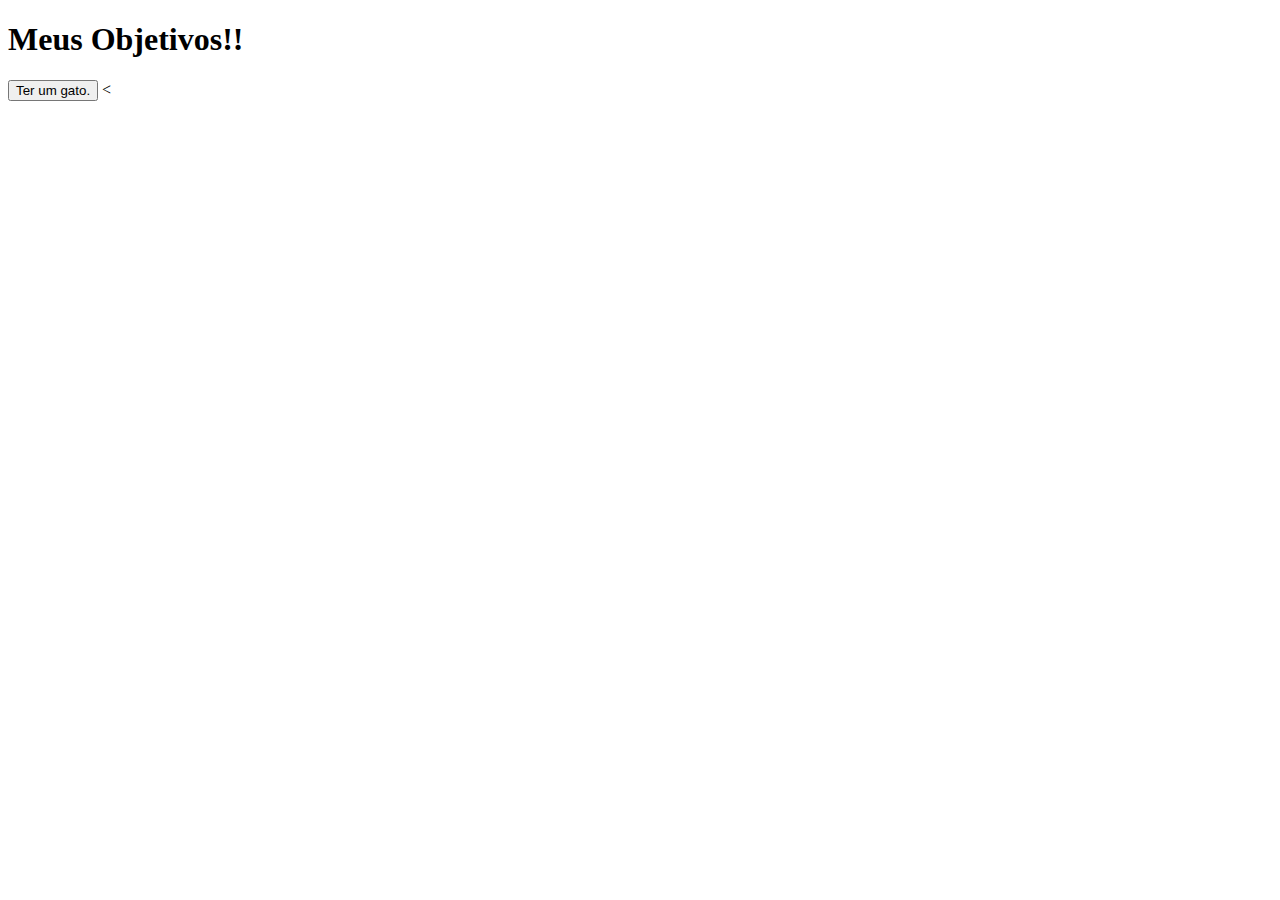
==== metas da aninha/index.Html @ 943c6002 "Add files via upload" ====
<!DOCTYPE html>
<html class="pt-br">
<head>
    <meta charset="UTF-8">
    <meta http-equiv="X-UA-Compatible" content="IE=edge">
    <meta name="viewport" content="width=device-width, initial-scale=1.0">
    <title>Metas da aninha</title>
</head>
<body>
    <section class="conteudo-principal">
        <h1 class="titulo-principal"> Meus Objetivos!! </h1>
        <div class="botoes">
            <button class="botao"> Ter um gato. </button>
            < 
            </div>

    </section>
         
</body>
</html>
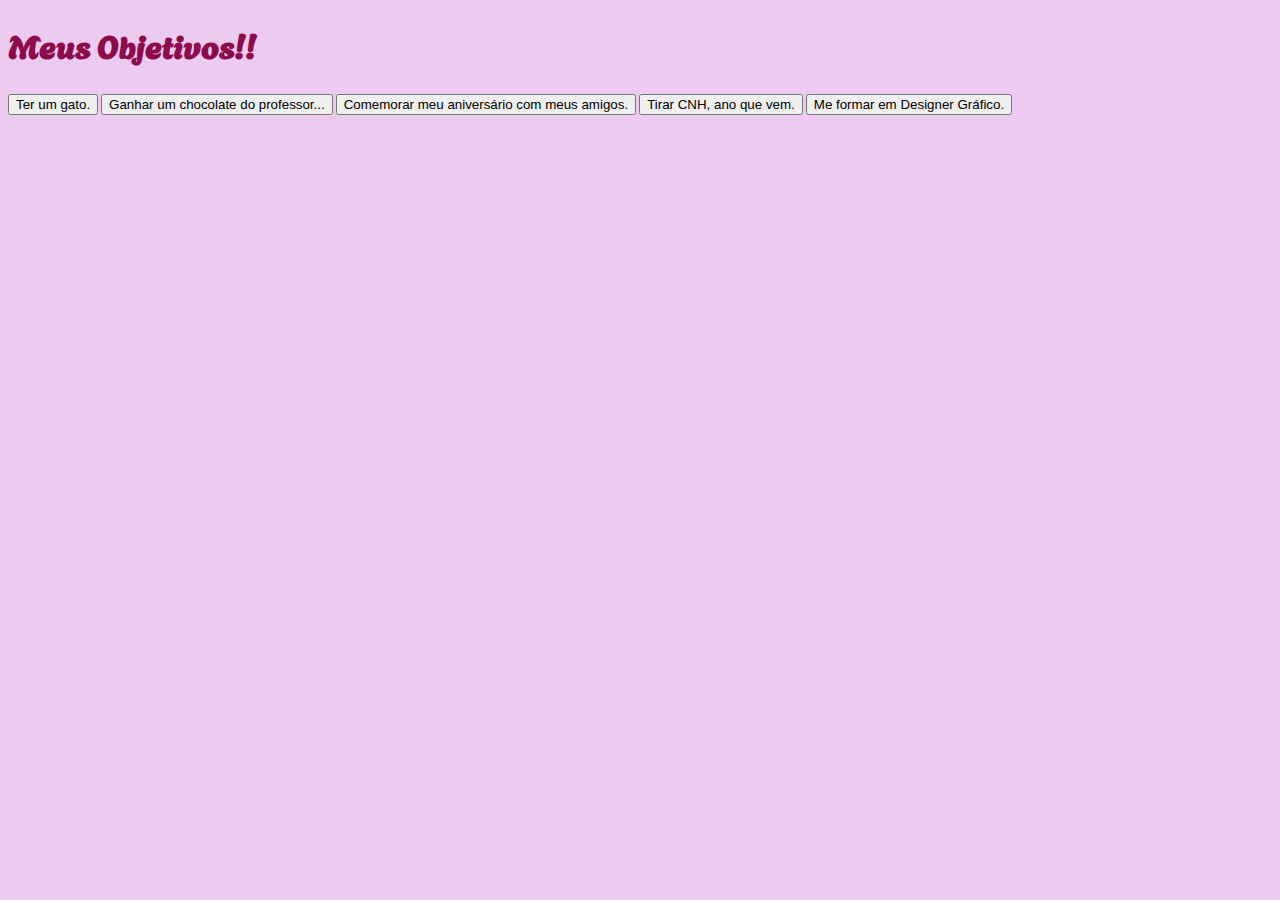
==== commit 31e4030e: "Add files via upload" ====
--- a/metas da aninha/index.Html
+++ b/metas da aninha/index.Html
@@ -5,13 +5,17 @@
     <meta http-equiv="X-UA-Compatible" content="IE=edge">
     <meta name="viewport" content="width=device-width, initial-scale=1.0">
     <title>Metas da aninha</title>
+    <link rel="stylesheet" href="style.css">
 </head>
 <body>
     <section class="conteudo-principal">
         <h1 class="titulo-principal"> Meus Objetivos!! </h1>
         <div class="botoes">
             <button class="botao"> Ter um gato. </button>
-            < 
+            <button class="botao"> Ganhar um chocolate do professor...</button>
+            <button class="botao"> Comemorar meu aniversário com meus amigos. </button>
+            <button class="botao"> Tirar CNH, ano que vem.</button>
+            <button class="botao"> Me formar em Designer Gráfico.</button>
             </div>
 
     </section>
--- a/metas da aninha/style.css
+++ b/metas da aninha/style.css
@@ -0,0 +1,17 @@
+@import url('https://fonts.googleapis.com/css2?family=Agbalumo&display=swap');
+
+:root{
+    --cor-de-fundo: #edcaf0;
+    --texto1: #8d0a4b;
+    --texto2: #c439ac;
+    --botao-ativo: #0b80ee;
+    --botao-inativo: rgba(27, 6, 250, 0.5);
+    --texto-fundo: rgba(207, 125, 240, 0.3);
+}
+
+body{
+    background-color: var(--cor-de-fundo);
+    color: var(--texto1);
+    font-family: "Agbalumo", system-ui;
+}
+
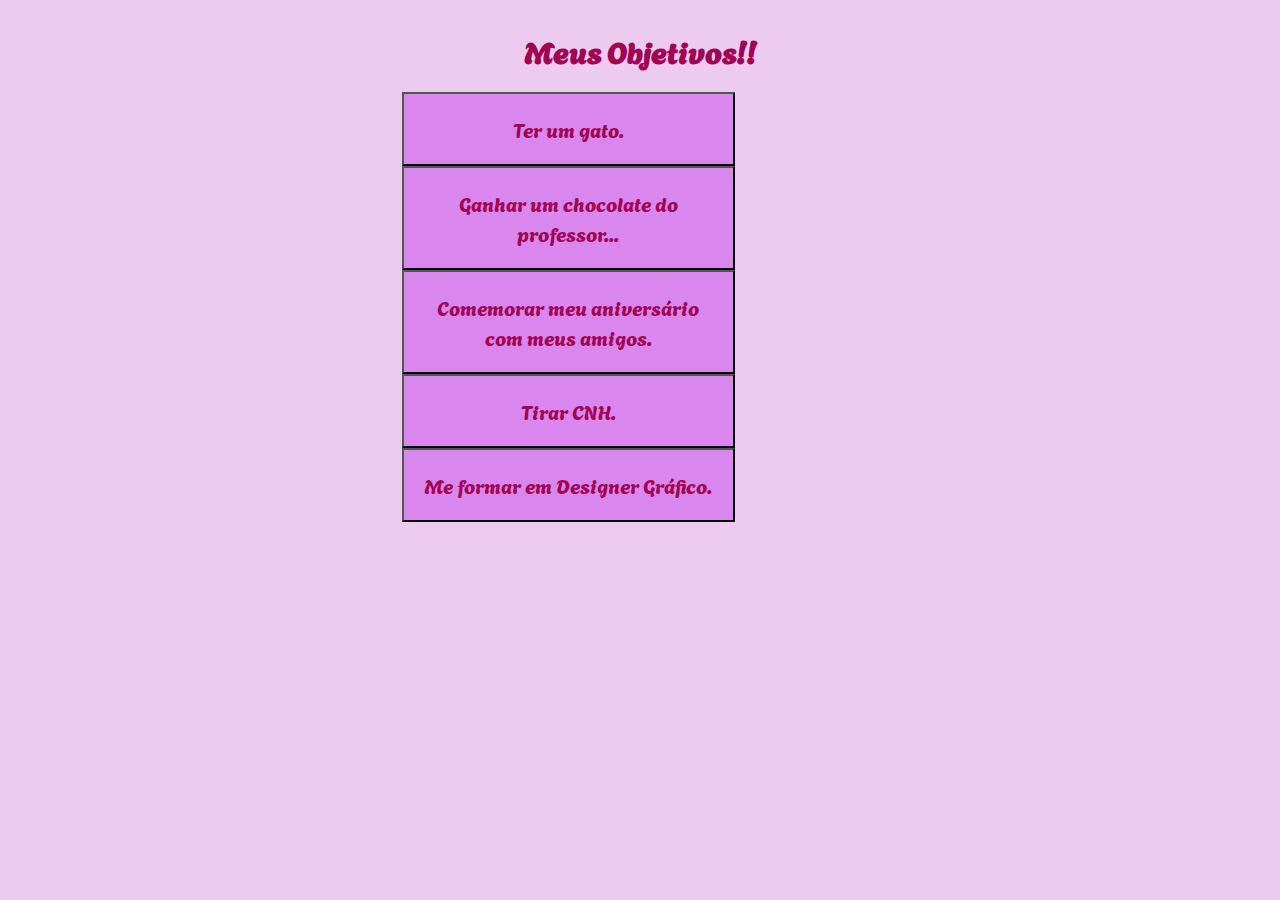
==== commit 03a70777: "Add files via upload" ====
--- a/metas da aninha/index.Html
+++ b/metas da aninha/index.Html
@@ -14,7 +14,7 @@
             <button class="botao"> Ter um gato. </button>
             <button class="botao"> Ganhar um chocolate do professor...</button>
             <button class="botao"> Comemorar meu aniversário com meus amigos. </button>
-            <button class="botao"> Tirar CNH, ano que vem.</button>
+            <button class="botao"> Tirar CNH.</button>
             <button class="botao"> Me formar em Designer Gráfico.</button>
             </div>
 
--- a/metas da aninha/style.css
+++ b/metas da aninha/style.css
@@ -2,11 +2,11 @@
 
 :root{
     --cor-de-fundo: #edcaf0;
-    --texto1: #8d0a4b;
+    --texto1: #a00452;
     --texto2: #c439ac;
-    --botao-ativo: #0b80ee;
-    --botao-inativo: rgba(27, 6, 250, 0.5);
-    --texto-fundo: rgba(207, 125, 240, 0.3);
+    --botao-ativo: #f10bd3;
+    --botao-inativo: rgba(197, 68, 236, 0.5);
+    --texto-fundo: rgba(170, 146, 167, 0.3);
 }
 
 body{
@@ -15,3 +15,31 @@
     font-family: "Agbalumo", system-ui;
 }
 
+.conteudo-principal{
+    display: flex;
+    flex-direction: column;
+    justify-content: center;
+    align-items: center;
+    max-width:100%;
+    margin:0 auto;
+
+}
+
+.titulo-principal{
+    text-align: center;
+    width: 80%;
+    font-size: 30px;
+}
+
+.botao{
+    font-family:"Agbalumo", system-ui;
+    background-color: var(--botao-inativo);
+    display:flex;
+    color:var(--texto1);
+    justify-content: center;
+    padding: 1em;
+    font-size: 20px;
+    align-items: center;
+    width: 70%;
+
+}
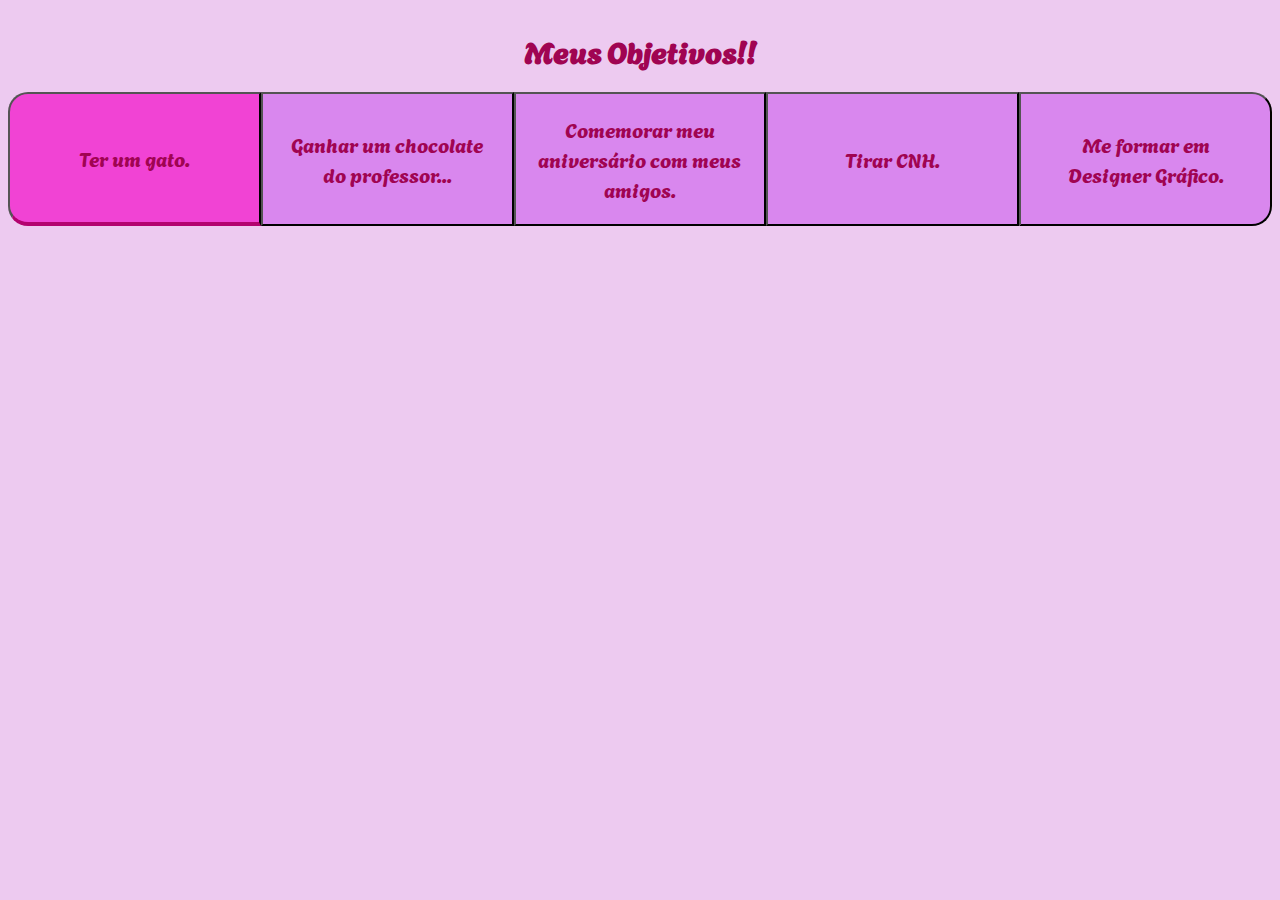
==== commit b0396734: "Add files via upload" ====
--- a/metas da aninha/index.Html
+++ b/metas da aninha/index.Html
@@ -11,7 +11,7 @@
     <section class="conteudo-principal">
         <h1 class="titulo-principal"> Meus Objetivos!! </h1>
         <div class="botoes">
-            <button class="botao"> Ter um gato. </button>
+            <button class="botao ativo"> Ter um gato. </button>
             <button class="botao"> Ganhar um chocolate do professor...</button>
             <button class="botao"> Comemorar meu aniversário com meus amigos. </button>
             <button class="botao"> Tirar CNH.</button>
--- a/metas da aninha/style.css
+++ b/metas da aninha/style.css
@@ -4,7 +4,7 @@
     --cor-de-fundo: #edcaf0;
     --texto1: #a00452;
     --texto2: #c439ac;
-    --botao-ativo: #f10bd3;
+    --botao-ativo: #f143d4;
     --botao-inativo: rgba(197, 68, 236, 0.5);
     --texto-fundo: rgba(170, 146, 167, 0.3);
 }
@@ -27,7 +27,7 @@
 
 .titulo-principal{
     text-align: center;
-    width: 80%;
+    width: 100%;
     font-size: 30px;
 }
 
@@ -40,6 +40,22 @@
     padding: 1em;
     font-size: 20px;
     align-items: center;
-    width: 70%;
+    width: 80%;
+}
 
+.botoes{
+    display:flex;
 }
+
+.botao:first-child{
+    border-radius: 20px 0 0 20px;
+}
+
+.botao:last-child{
+    border-radius: 0 20px 20px 0;
+}
+
+.ativo{
+    background: var(--botao-ativo);
+    border-bottom: 4px solid rgb(179, 2, 111);
+}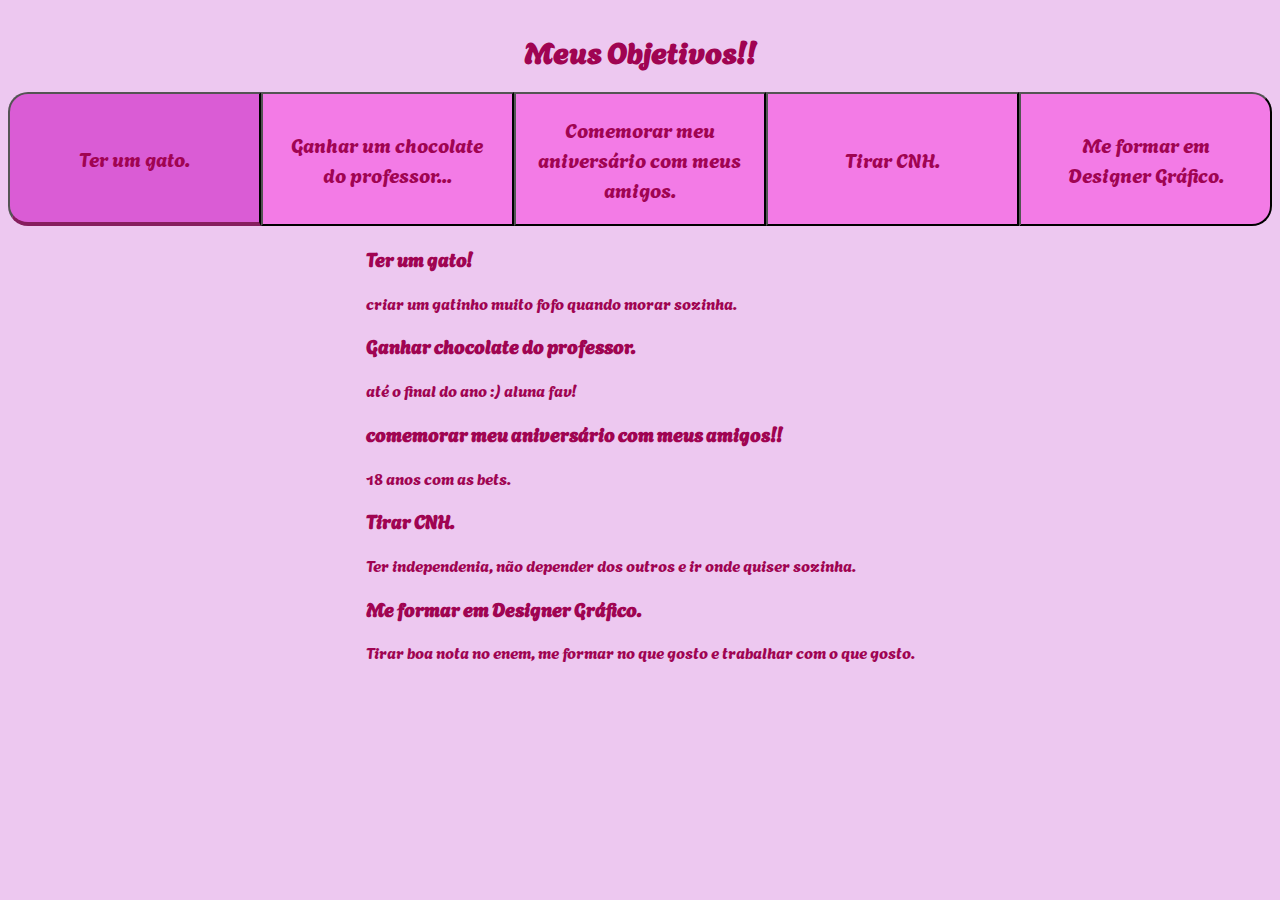
==== commit 7a370465: "Add files via upload" ====
--- a/metas da aninha/index.Html
+++ b/metas da aninha/index.Html
@@ -17,8 +17,30 @@
             <button class="botao"> Tirar CNH.</button>
             <button class="botao"> Me formar em Designer Gráfico.</button>
             </div>
+            <div class="aba-textos">
+                <div class="aba-conteudo">
+                    <h3 class="aba-conteudo-titulo-pricipal"> Ter um gato!</h3>
+                    <h4class="aba-conteudo-titulo-secundario"> criar um gatinho muito fofo quando morar sozinha.</h4>
+                </div>
+                <div class="aba-conteudo">
+                    <h3 class="aba-conteudo-titulo-pricipal"> Ganhar chocolate do professor. </h3>
+                    <h4class="aba-conteudo-titulo-secundario"> até o final do ano :) aluna fav!</h4>
+                </div>
+                <div class="aba-conteudo">
+                    <h3 class="aba-conteudo-titulo-pricipal">comemorar meu aniversário com meus amigos!!  </h3>
+                    <h4class="aba-conteudo-titulo-secundario"> 18 anos com as bets.</h4>
+                </div>
+                <div class="aba-conteudo">
+                    <h3 class="aba-conteudo-titulo-pricipal"> Tirar CNH.</h3>
+                    <h4class="aba-conteudo-titulo-secundario"> Ter independenia, não depender dos outros e ir onde quiser sozinha.</h4>
+                </div>
+                <div class="aba-conteudo">
+                    <h3 class="aba-conteudo-titulo-pricipal"> Me formar em Designer Gráfico.</h3>
+                    <h4class="aba-conteudo-titulo-secundario"> Tirar boa nota no enem, me formar no que gosto e trabalhar com o que gosto.</h4>
+                </div>
+            </div>
 
     </section>
-         
+    <script src="main.js"></script>
 </body>
 </html>--- a/metas da aninha/style.css
+++ b/metas da aninha/style.css
@@ -1,12 +1,12 @@
 @import url('https://fonts.googleapis.com/css2?family=Agbalumo&display=swap');
 
 :root{
-    --cor-de-fundo: #edcaf0;
+    --cor-de-fundo: #edc8f0;
     --texto1: #a00452;
     --texto2: #c439ac;
-    --botao-ativo: #f143d4;
-    --botao-inativo: rgba(197, 68, 236, 0.5);
-    --texto-fundo: rgba(170, 146, 167, 0.3);
+    --botao-ativo: #d84fd1e5;
+    --botao-inativo: rgba(245, 100, 226, 0.774);
+    --texto-fundo: rgba(231, 149, 220, 0.767);
 }
 
 body{
@@ -57,5 +57,5 @@
 
 .ativo{
     background: var(--botao-ativo);
-    border-bottom: 4px solid rgb(179, 2, 111);
+    border-bottom: 4px solid rgb(134, 29, 94);
 }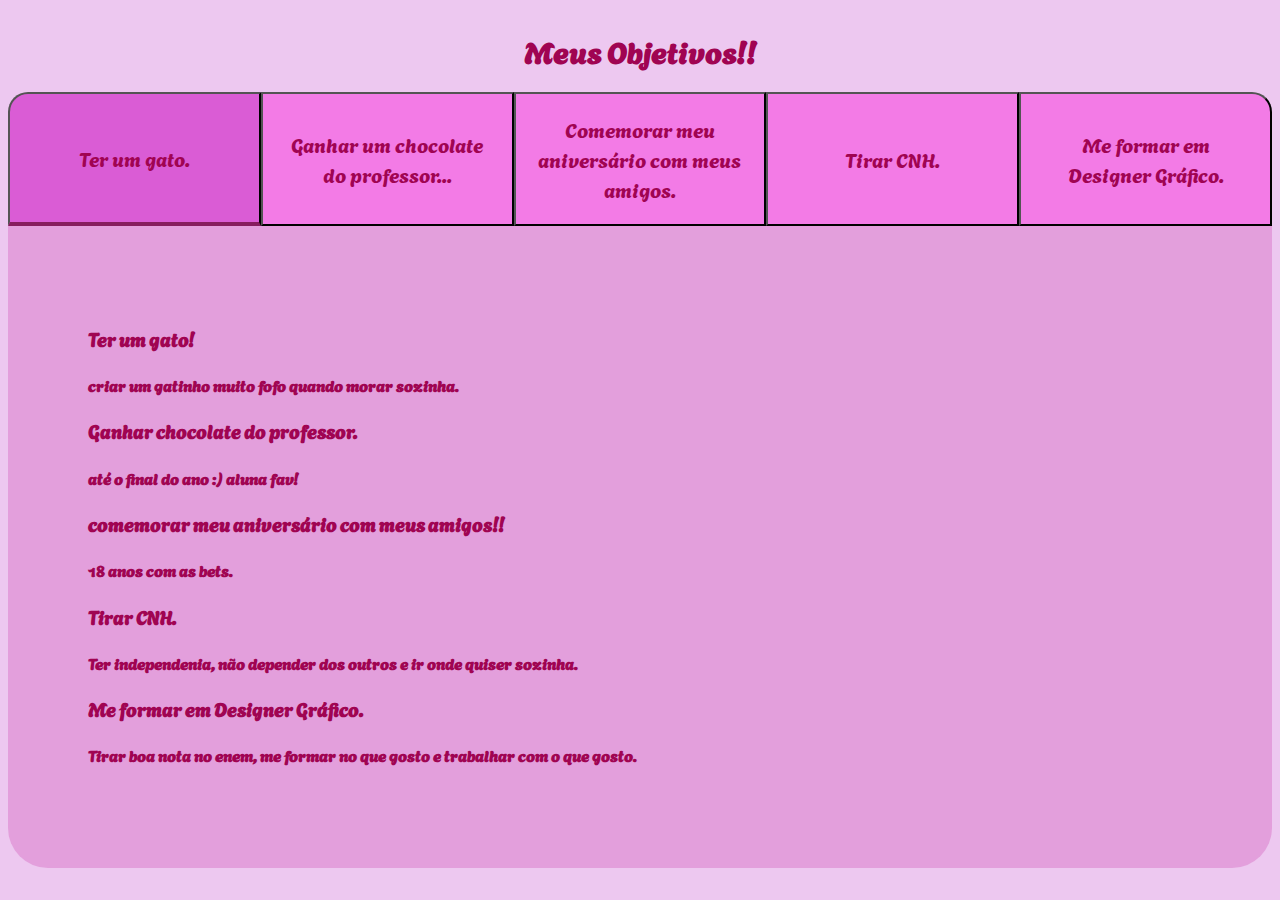
==== commit 9b3f3d22: "Add files via upload" ====
--- a/metas da aninha/index.Html
+++ b/metas da aninha/index.Html
@@ -9,36 +9,39 @@
 </head>
 <body>
     <section class="conteudo-principal">
-        <h1 class="titulo-principal"> Meus Objetivos!! </h1>
+         <h1 class="titulo-principal"> Meus Objetivos!! </h1>
+     <div class="conteudo">
         <div class="botoes">
             <button class="botao ativo"> Ter um gato. </button>
             <button class="botao"> Ganhar um chocolate do professor...</button>
             <button class="botao"> Comemorar meu aniversário com meus amigos. </button>
             <button class="botao"> Tirar CNH.</button>
             <button class="botao"> Me formar em Designer Gráfico.</button>
+        </div>
+
+        <div class="aba-textos">
+            <div class="aba-conteudo">
+                <h3 class="aba-conteudo-titulo-pricipal"> Ter um gato!</h3>
+                <h4 class="aba-conteudo-titulo-secundario"> criar um gatinho muito fofo quando morar sozinha.</h4>
             </div>
-            <div class="aba-textos">
-                <div class="aba-conteudo">
-                    <h3 class="aba-conteudo-titulo-pricipal"> Ter um gato!</h3>
-                    <h4class="aba-conteudo-titulo-secundario"> criar um gatinho muito fofo quando morar sozinha.</h4>
-                </div>
-                <div class="aba-conteudo">
-                    <h3 class="aba-conteudo-titulo-pricipal"> Ganhar chocolate do professor. </h3>
-                    <h4class="aba-conteudo-titulo-secundario"> até o final do ano :) aluna fav!</h4>
-                </div>
-                <div class="aba-conteudo">
-                    <h3 class="aba-conteudo-titulo-pricipal">comemorar meu aniversário com meus amigos!!  </h3>
-                    <h4class="aba-conteudo-titulo-secundario"> 18 anos com as bets.</h4>
-                </div>
-                <div class="aba-conteudo">
-                    <h3 class="aba-conteudo-titulo-pricipal"> Tirar CNH.</h3>
-                    <h4class="aba-conteudo-titulo-secundario"> Ter independenia, não depender dos outros e ir onde quiser sozinha.</h4>
-                </div>
-                <div class="aba-conteudo">
-                    <h3 class="aba-conteudo-titulo-pricipal"> Me formar em Designer Gráfico.</h3>
-                    <h4class="aba-conteudo-titulo-secundario"> Tirar boa nota no enem, me formar no que gosto e trabalhar com o que gosto.</h4>
-                </div>
+            <div class="aba-conteudo">
+                <h3 class="aba-conteudo-titulo-pricipal"> Ganhar chocolate do professor. </h3>
+                <h4 class="aba-conteudo-titulo-secundario"> até o final do ano :) aluna fav!</h4>
             </div>
+            <div class="aba-conteudo">
+                <h3 class="aba-conteudo-titulo-pricipal">comemorar meu aniversário com meus amigos!!  </h3>
+                <h4 class="aba-conteudo-titulo-secundario"> 18 anos com as bets.</h4>
+            </div>
+            <div class="aba-conteudo">
+                <h3 class="aba-conteudo-titulo-pricipal"> Tirar CNH.</h3>
+                <h4 lass="aba-conteudo-titulo-secundario"> Ter independenia, não depender dos outros e ir onde quiser sozinha.</h4>
+            </div>
+            <div class="aba-conteudo">
+                <h3 class="aba-conteudo-titulo-pricipal"> Me formar em Designer Gráfico.</h3>
+                <h4 class="aba-conteudo-titulo-secundario"> Tirar boa nota no enem, me formar no que gosto e trabalhar com o que gosto.</h4>
+            </div>
+        </div>
+     </div>
 
     </section>
     <script src="main.js"></script>
--- a/metas da aninha/style.css
+++ b/metas da aninha/style.css
@@ -6,7 +6,7 @@
     --texto2: #c439ac;
     --botao-ativo: #d84fd1e5;
     --botao-inativo: rgba(245, 100, 226, 0.774);
-    --texto-fundo: rgba(231, 149, 220, 0.767);
+    --texto-fundo: rgba(224, 147, 214, 0.767);
 }
 
 body{
@@ -48,14 +48,20 @@
 }
 
 .botao:first-child{
-    border-radius: 20px 0 0 20px;
+    border-radius: 20px 0 0 0;
 }
 
 .botao:last-child{
-    border-radius: 0 20px 20px 0;
+    border-radius: 0 20px 0 0;
 }
 
 .ativo{
     background: var(--botao-ativo);
     border-bottom: 4px solid rgb(134, 29, 94);
+}
+
+.aba-textos{
+    background-color: var(--texto-fundo);
+    padding: 80px;
+    border-radius: 0 0 40px 40px;
 }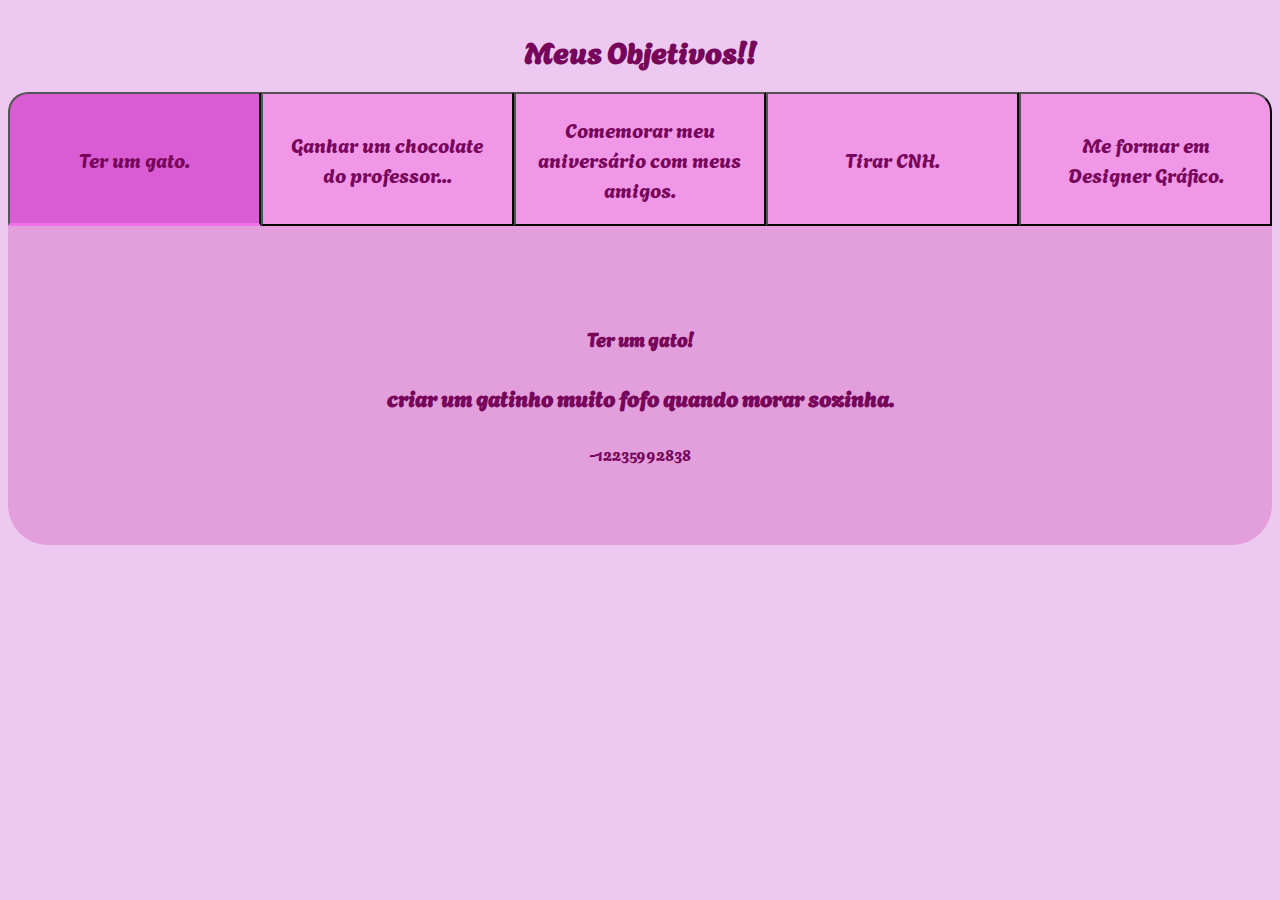
==== commit 3c81ab82: "Add files via upload" ====
--- a/metas da aninha/index.Html
+++ b/metas da aninha/index.Html
@@ -20,25 +20,30 @@
         </div>
 
         <div class="aba-textos">
-            <div class="aba-conteudo">
+            <div class="aba-conteudo ativo">
                 <h3 class="aba-conteudo-titulo-pricipal"> Ter um gato!</h3>
                 <h4 class="aba-conteudo-titulo-secundario"> criar um gatinho muito fofo quando morar sozinha.</h4>
+                <div class="contador"></div>
             </div>
             <div class="aba-conteudo">
                 <h3 class="aba-conteudo-titulo-pricipal"> Ganhar chocolate do professor. </h3>
                 <h4 class="aba-conteudo-titulo-secundario"> até o final do ano :) aluna fav!</h4>
+                <div class="contador"></div>
             </div>
             <div class="aba-conteudo">
-                <h3 class="aba-conteudo-titulo-pricipal">comemorar meu aniversário com meus amigos!!  </h3>
+                <h3 class="aba-conteudo-titulo-pricipal">Comemorar meu aniversário com meus amigos!!  </h3>
                 <h4 class="aba-conteudo-titulo-secundario"> 18 anos com as bets.</h4>
+                <div class="contador"></div>
             </div>
             <div class="aba-conteudo">
                 <h3 class="aba-conteudo-titulo-pricipal"> Tirar CNH.</h3>
                 <h4 lass="aba-conteudo-titulo-secundario"> Ter independenia, não depender dos outros e ir onde quiser sozinha.</h4>
+                <div class="contador"></div>
             </div>
             <div class="aba-conteudo">
                 <h3 class="aba-conteudo-titulo-pricipal"> Me formar em Designer Gráfico.</h3>
                 <h4 class="aba-conteudo-titulo-secundario"> Tirar boa nota no enem, me formar no que gosto e trabalhar com o que gosto.</h4>
+                <div class="contador"></div>
             </div>
         </div>
      </div>
--- a/metas da aninha/style.css
+++ b/metas da aninha/style.css
@@ -2,10 +2,10 @@
 
 :root{
     --cor-de-fundo: #edc8f0;
-    --texto1: #a00452;
+    --texto1: #77065b;
     --texto2: #c439ac;
     --botao-ativo: #d84fd1e5;
-    --botao-inativo: rgba(245, 100, 226, 0.774);
+    --botao-inativo: rgba(243, 128, 228, 0.685);
     --texto-fundo: rgba(224, 147, 214, 0.767);
 }
 
@@ -47,6 +47,31 @@
     display:flex;
 }
 
+.botao.ativo{
+    background: var(--botao-ativo);
+    border-bottom: 3px solid #f072e9;
+}
+
+.aba-conteudo.ativo{
+    display: block;
+}
+
+.aba-conteudo{
+    display: none;
+}
+
+.aba-conteudo-titulo-principal{
+    font-size: 34px;
+    text-align: center;
+}
+
+.aba-conteudo-titulo-secundario{
+    color: var(--texto1);
+    font-size: 22px;
+    text-align: center;
+}
+ 
+
 .botao:first-child{
     border-radius: 20px 0 0 0;
 }
@@ -54,14 +79,12 @@
 .botao:last-child{
     border-radius: 0 20px 0 0;
 }
-
-.ativo{
-    background: var(--botao-ativo);
-    border-bottom: 4px solid rgb(134, 29, 94);
-}
-
+ .ativo{
+    text-align: center;
+ }
 .aba-textos{
     background-color: var(--texto-fundo);
     padding: 80px;
     border-radius: 0 0 40px 40px;
-}+}
+
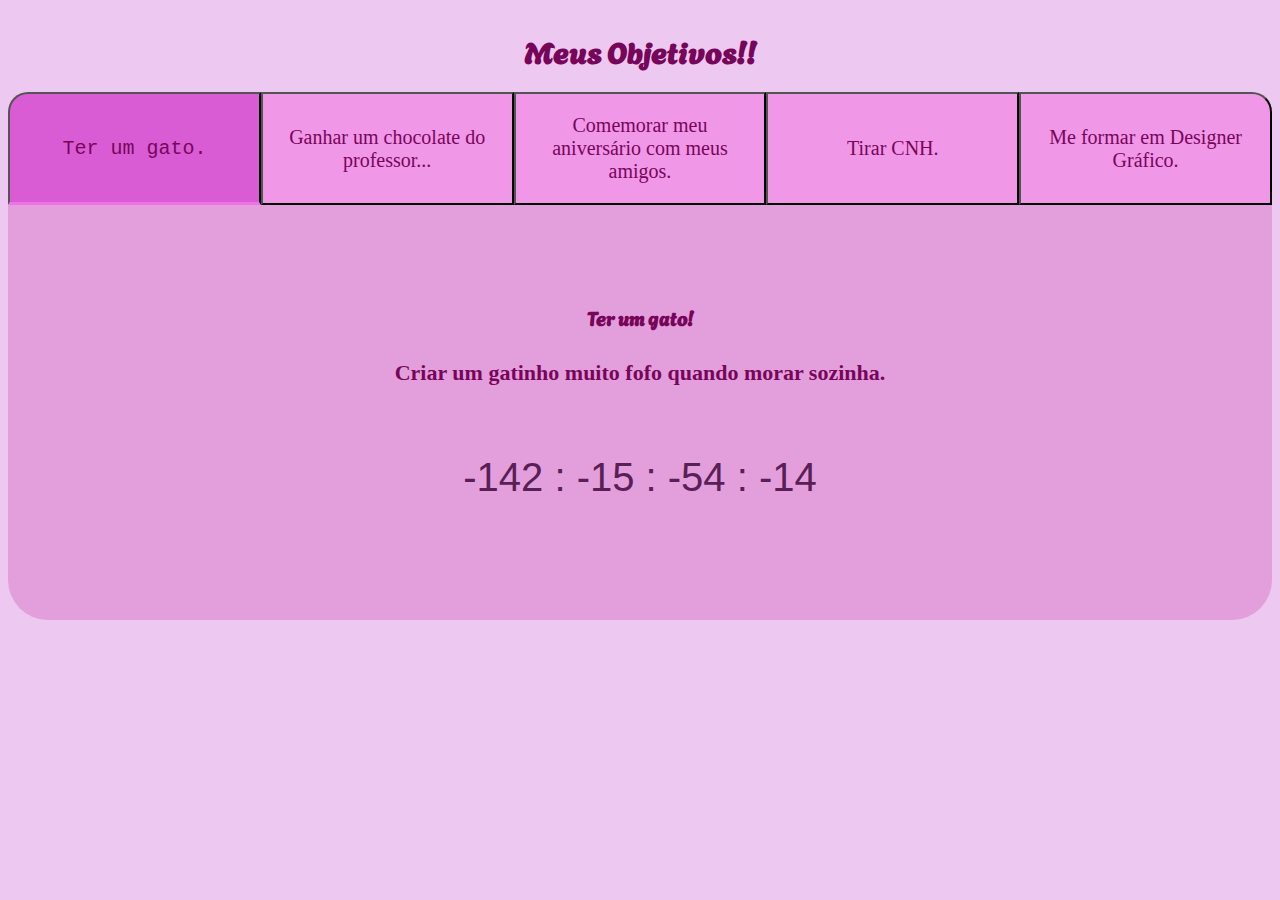
==== commit 6543592b: "Add files via upload" ====
--- a/metas da aninha/index.Html
+++ b/metas da aninha/index.Html
@@ -22,12 +22,12 @@
         <div class="aba-textos">
             <div class="aba-conteudo ativo">
                 <h3 class="aba-conteudo-titulo-pricipal"> Ter um gato!</h3>
-                <h4 class="aba-conteudo-titulo-secundario"> criar um gatinho muito fofo quando morar sozinha.</h4>
+                <h4 class="aba-conteudo-titulo-secundario"> Criar um gatinho muito fofo quando morar sozinha.</h4>
                 <div class="contador"></div>
             </div>
             <div class="aba-conteudo">
                 <h3 class="aba-conteudo-titulo-pricipal"> Ganhar chocolate do professor. </h3>
-                <h4 class="aba-conteudo-titulo-secundario"> até o final do ano :) aluna fav!</h4>
+                <h4 class="aba-conteudo-titulo-secundario"> Até o final do ano :) aluna favorita!</h4>
                 <div class="contador"></div>
             </div>
             <div class="aba-conteudo">
@@ -37,7 +37,7 @@
             </div>
             <div class="aba-conteudo">
                 <h3 class="aba-conteudo-titulo-pricipal"> Tirar CNH.</h3>
-                <h4 lass="aba-conteudo-titulo-secundario"> Ter independenia, não depender dos outros e ir onde quiser sozinha.</h4>
+                <h4 class="aba-conteudo-titulo-secundario"> Ter independenia, não depender dos outros e ir onde quiser sozinha.</h4>
                 <div class="contador"></div>
             </div>
             <div class="aba-conteudo">
--- a/metas da aninha/style.css
+++ b/metas da aninha/style.css
@@ -32,7 +32,7 @@
 }
 
 .botao{
-    font-family:"Agbalumo", system-ui;
+    font-family: 'Times New Roman', Times, serif;
     background-color: var(--botao-inativo);
     display:flex;
     color:var(--texto1);
@@ -50,6 +50,7 @@
 .botao.ativo{
     background: var(--botao-ativo);
     border-bottom: 3px solid #f072e9;
+    font-family: 'Courier New', Courier, monospace;
 }
 
 .aba-conteudo.ativo{
@@ -69,6 +70,7 @@
     color: var(--texto1);
     font-size: 22px;
     text-align: center;
+    font-family: Georgia, 'Times New Roman', Times, serif;
 }
  
 
@@ -88,3 +90,10 @@
     border-radius: 0 0 40px 40px;
 }
 
+.contador{
+    font-size: 40px;
+    text-align: center;
+    padding: 1em;
+    color:#582056;
+    font-family: 'Segoe UI', Tahoma, Geneva, Verdana, sans-serif;
+}